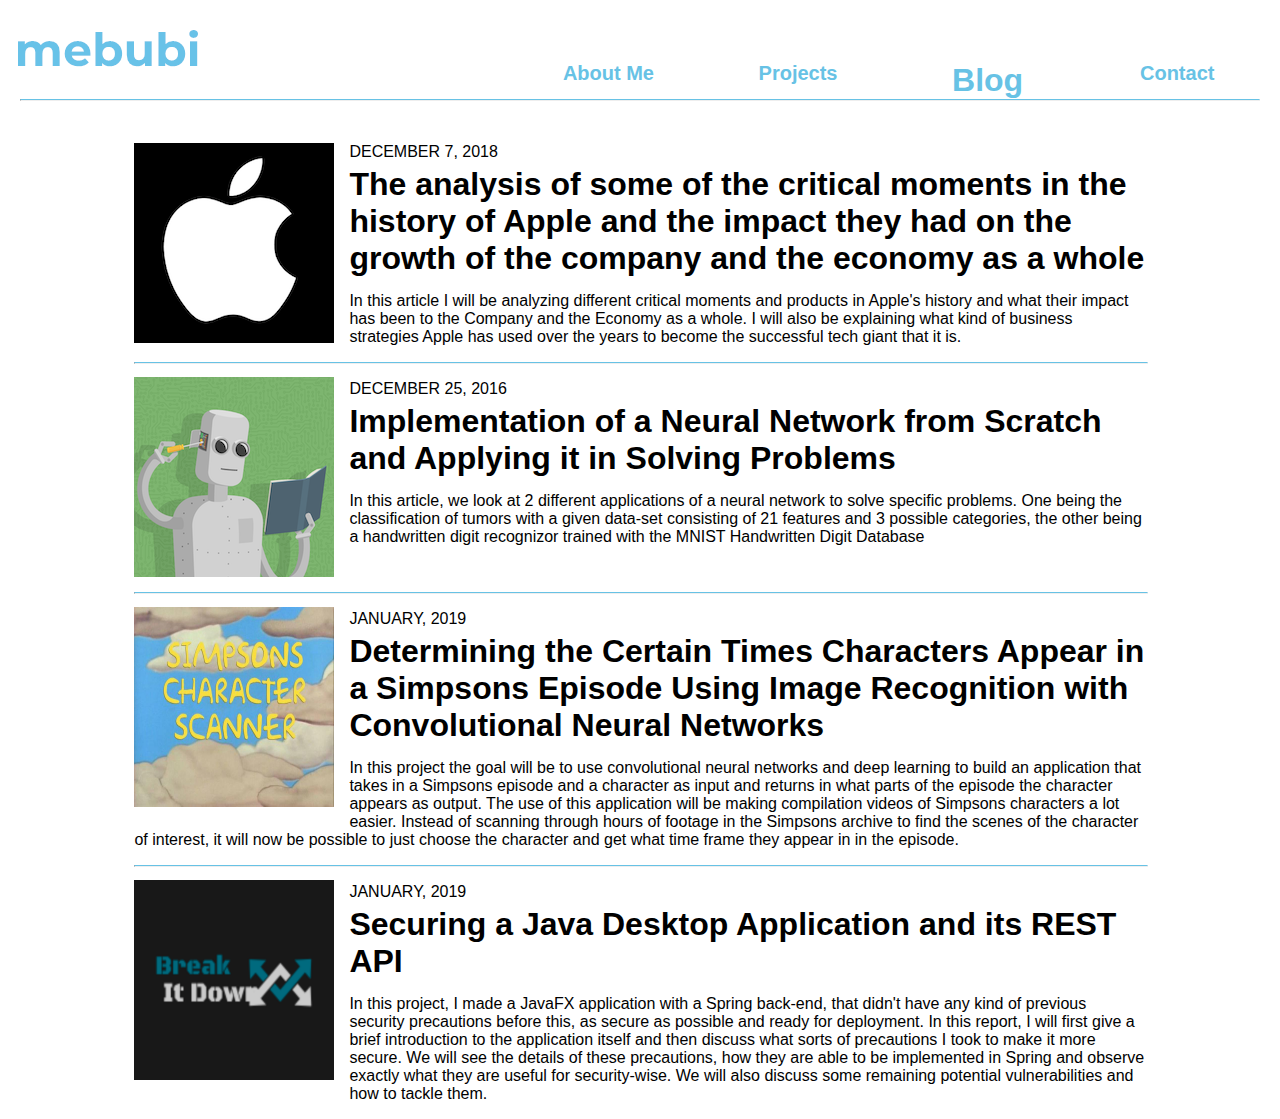
==== blog.html @ 0e703bba "First Commit" ====
<!DOCTYPE html>

<!DOCTYPE html>
<html>
<head>
	<title>Welcome to mebubi.me</title>
	<meta charset="UTF-8">
	<link rel="stylesheet" type="text/css" href="MyStyles.css">
</head>
<body>

		<img src="mebubiLogo.png" align="left">

			<br><br><br>
		<ul id="navUL">
			<div id="divToRight">
			<li id="navLI"><a id="navLink" href="contact.html"><b>Contact</b></a></li>
			</div>
			<div id="divToRight">
			<li id="navLI"><a id="navLink" href="blog.html"><b><font size="+3">Blog</font></b></a></li>	
			</div>
			<div id="divToRight">
			<li id="navLI"><a id="navLink" href="projects.html"><b>Projects</b></a></li>
			</div>
			<div id="divToRight">
			<li id="navLI"><a id="navLink" href="index.html"><b>About Me</b></a></li>
			</div>


		</ul>

	<hr id="seperatingLine" align="center">


	<br>
		<center>
		<div style="width: 80%;">
			
			<img src="appleThumbnail.png" align="left" style="padding-right: 15px; padding-bottom: 15px;">
			<p class="blogDate" align="left" style="margin-bottom: 0px;">DECEMBER 7, 2018</p>
			<h1 class="blogHeadLine" align="left" style="margin-top: 5px; margin-bottom: 0px;"><a href="blog/apple/main.html" style="text-decoration: none; color: black">The analysis of some of the critical moments in the history of Apple and the impact they had on the growth of the company and the economy as a whole</a></h1>
			<p class="blogContent" align="left" style="margin-top: 15px;">In this article I will be analyzing different critical moments and products in Apple's history and what their impact has been to the Company and the Economy as a whole. I will also be explaining what kind of business strategies Apple has used over the years to become the successful tech giant that it is.</p>

			<hr id="seperatingLineForBlogTabs" align="center">


			<img src="ml.png" align="left" style="padding-right: 15px; padding-bottom: 15px; padding-top: 5px;">
			<p class="blogDate" align="left" style="margin-bottom: 0px;">DECEMBER 25, 2016</p>
			<h1 class="blogHeadLine" align="left" style="margin-top: 5px; margin-bottom: 0px;"><a href="blog/ml/main.html" style="text-decoration: none; color: black">Implementation of a Neural Network from Scratch and Applying it in Solving Problems</a></h1>
			<p class="blogContent" align="left" style="margin-top: 15px;">In this article, we look at 2 different applications of a neural network to solve specific problems. One being the classification of tumors with a given data-set consisting of 21 features and 3 possible categories, the other being a handwritten digit recognizor trained with the MNIST Handwritten Digit Database</p>


			<hr id="seperatingLineForBlogTabs" align="center" style="margin-top: 15px;">


									<img src="simp.jpeg" width="200px" height="200px" align="left" style="padding-right: 15px; padding-bottom: 15px; padding-top: 5px;">
			<p class="blogDate" align="left" style="margin-bottom: 0px;">JANUARY, 2019</p>
			<h1 class="blogHeadLine" align="left" style="margin-top: 5px; margin-bottom: 0px;"><a href="blog/simpsons/main.html" style="text-decoration: none; color: black">Determining the Certain Times Characters Appear in a Simpsons Episode Using Image Recognition with Convolutional Neural Networks</a></h1>
			<p class="blogContent" align="left" style="margin-top: 15px;">In this project the goal will be to use convolutional neural networks and deep learning to build an application that takes in a Simpsons episode and a character as input and returns in what parts of the episode the character appears as output. The use of this application will be making compilation videos of Simpsons characters a lot easier. Instead of scanning through hours of footage in the Simpsons archive to find the scenes of the character of interest, it will now be possible to just choose the character and get what time frame they appear in in the episode.</p>


			<hr id="seperatingLineForBlogTabs" align="center" style="margin-top: 15px;">


<img src="bid.png" width="200px" height="200px" align="left" style="padding-right: 15px; padding-bottom: 15px; padding-top: 5px;">
			<p class="blogDate" align="left" style="margin-bottom: 0px;">JANUARY, 2019</p>
			<h1 class="blogHeadLine" align="left" style="margin-top: 5px; margin-bottom: 0px;"><a href="blog/crypto/main.html" style="text-decoration: none; color: black">Securing a Java Desktop Application and its REST API</a></h1>
			<p class="blogContent" align="left" style="margin-top: 15px;">In this project, I made a JavaFX application with a Spring back-end, that didn't have any kind of previous security precautions before this, as secure as possible and ready for deployment. In this report, I will first give a brief introduction to the application itself and then discuss what sorts of precautions I took to make it more secure. We will see the details of these precautions, how they are able to be implemented in Spring and observe exactly what they are useful for security-wise. We will also discuss some remaining potential vulnerabilities and how to tackle them.</p>


		</div>
		</center>


</body>
</html>
---- MyStyles.css ----
#seperatingLine {
	border-top: 1px solid #67C2E5;
	clear: both;
	width: 98%;
}

#seperatingLineForBlogTabs {
	border-top: 1px solid #67C2E5;
	clear: both;
	width: 100%;

}

#navUL {
  list-style-type: none;
  margin: 0;
  padding: 0;
}

#navLI {
	text-align: center;
}

#navLink {
	padding: 5px;
	font-size: 20px;
	color: #67C2E5;
	text-decoration: none;
	font-family: Arial;
}

#selectCategoryLink {
	text-decoration: none;
}

#navLink:hover {
	color: #166483;
	font-size: 23px;
}

#divToRight {
	float: right;
	text-align: center;
	min-width: 15%;
}

#roundedcorners {
	border-radius: 50%;
	border: 2px solid #67C2E5;
	width: 25%;
}

#profileName {
	font-size: 20px;
	font-family: Arial;
}

#profileEmail {
	font-size: 16px;
	font-family: Arial;
}

#textBody {
	width: 70%;
	max-width: 1100px;
}

#imageTabBody {
	width: 80%;

}

#normalText {
  text-align: left;
}

.circle {
	width:72px;
	height:72px;
	border-radius:50%;
	font-size:16px;
	font-family: Arial;
	color:#67C2E5;
	line-height:72px;
	text-align:center;
	background:#fff;
	margin-right: 40px;
	margin-bottom: 25px;
}

.circleSelected {
	color:#fff;
	background:#67C2E5;

}

.circle:hover {
	size: +2;
}

ul#projectCircleList li {
  display:inline-block;
}

.imageTab {
	width: 40%;
	min-width: 200px;

}

.imageTab:hover {
	
}

.blogDate {
	font-family: Arial;
}

.blogHeadLine {
	font-family: Arial;
}

.blogContent {
	font-family: Arial;
}
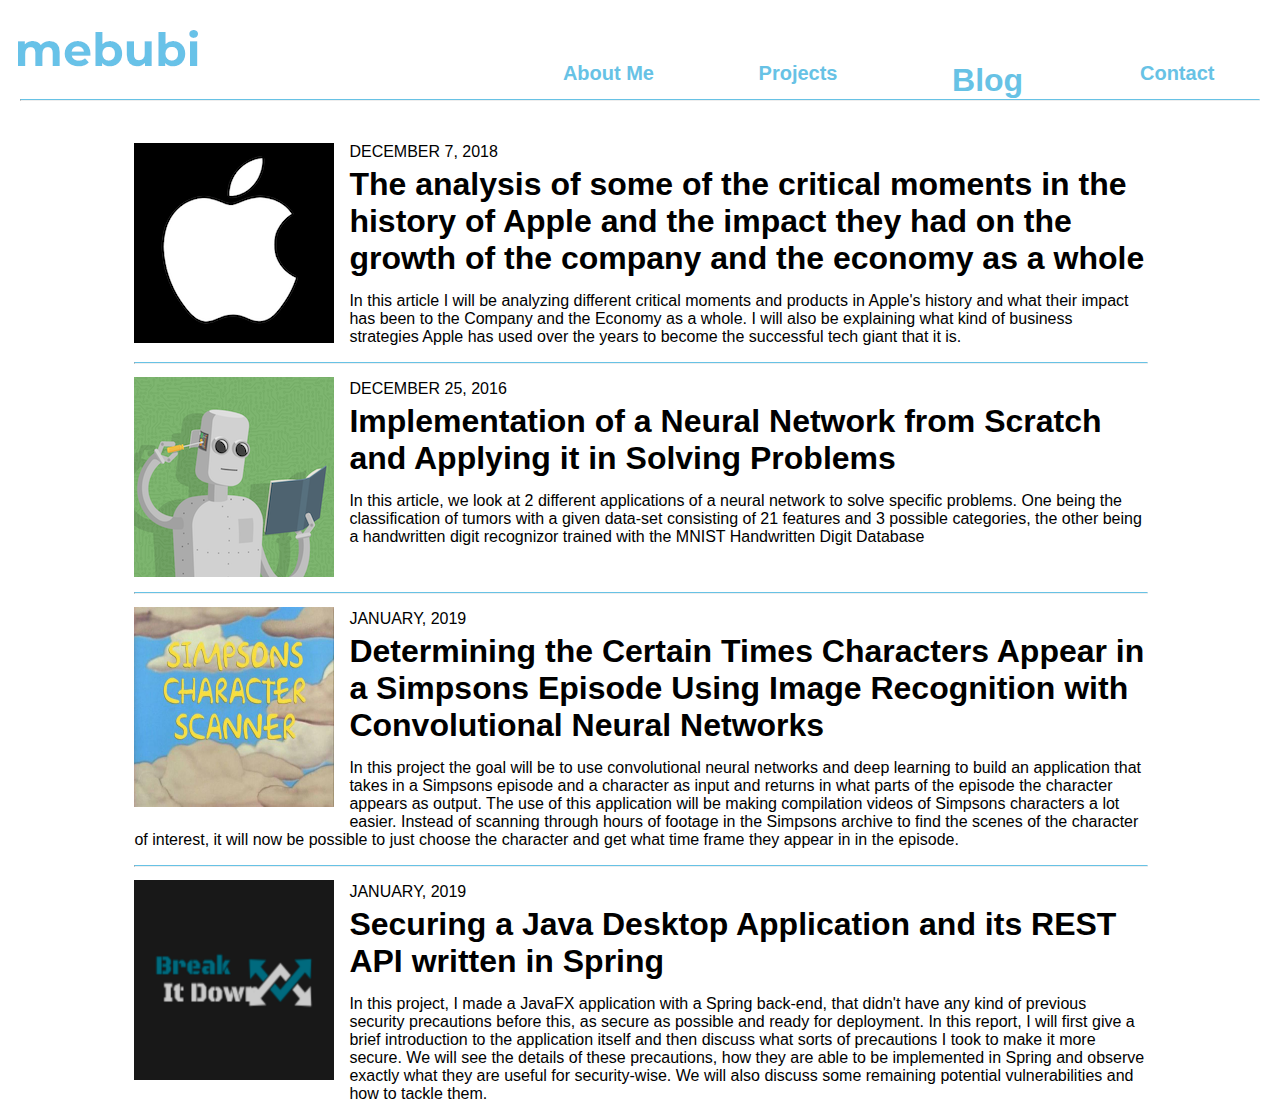
==== commit e295ade2: "Update blog.html" ====
--- a/blog.html
+++ b/blog.html
@@ -3,9 +3,23 @@
 <!DOCTYPE html>
 <html>
 <head>
-	<title>Welcome to mebubi.me</title>
+	<title>My blog page where you can find articles about the details of some of my projects, be it Apple, Java, Spring security, Deeplearning4j, ...</title>
 	<meta charset="UTF-8">
 	<link rel="stylesheet" type="text/css" href="MyStyles.css">
+	
+	
+	<!-- Global site tag (gtag.js) - Google Analytics -->
+<script async src="https://www.googletagmanager.com/gtag/js?id=UA-132957653-1"></script>
+<script>
+  window.dataLayer = window.dataLayer || [];
+  function gtag(){dataLayer.push(arguments);}
+  gtag('js', new Date());
+
+  gtag('config', 'UA-132957653-1');
+</script>
+
+	
+	
 </head>
 <body>
 
@@ -64,7 +78,7 @@
 
 <img src="bid.png" width="200px" height="200px" align="left" style="padding-right: 15px; padding-bottom: 15px; padding-top: 5px;">
 			<p class="blogDate" align="left" style="margin-bottom: 0px;">JANUARY, 2019</p>
-			<h1 class="blogHeadLine" align="left" style="margin-top: 5px; margin-bottom: 0px;"><a href="blog/crypto/main.html" style="text-decoration: none; color: black">Securing a Java Desktop Application and its REST API</a></h1>
+			<h1 class="blogHeadLine" align="left" style="margin-top: 5px; margin-bottom: 0px;"><a href="blog/crypto/main.html" style="text-decoration: none; color: black">Securing a Java Desktop Application and its REST API written in Spring</a></h1>
 			<p class="blogContent" align="left" style="margin-top: 15px;">In this project, I made a JavaFX application with a Spring back-end, that didn't have any kind of previous security precautions before this, as secure as possible and ready for deployment. In this report, I will first give a brief introduction to the application itself and then discuss what sorts of precautions I took to make it more secure. We will see the details of these precautions, how they are able to be implemented in Spring and observe exactly what they are useful for security-wise. We will also discuss some remaining potential vulnerabilities and how to tackle them.</p>
 
 
@@ -73,4 +87,4 @@
 
 
 </body>
-</html>+</html>
